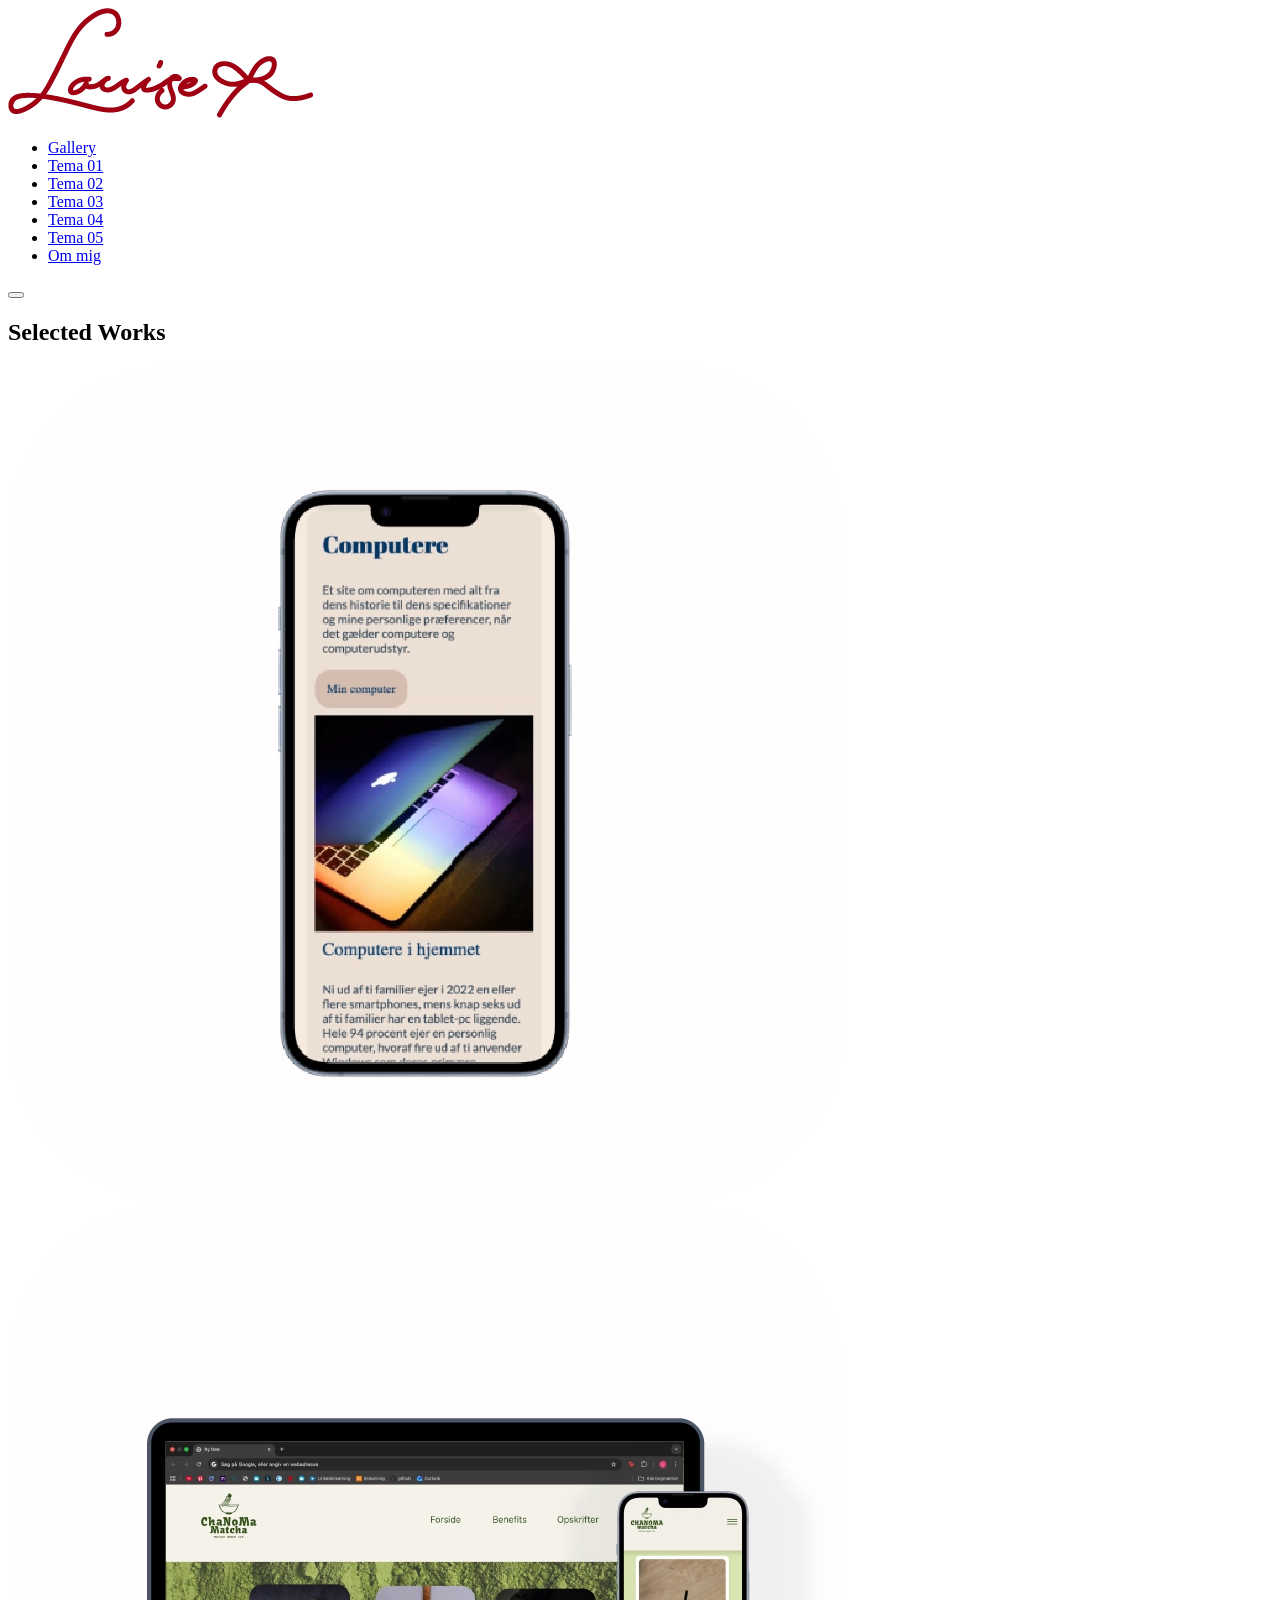
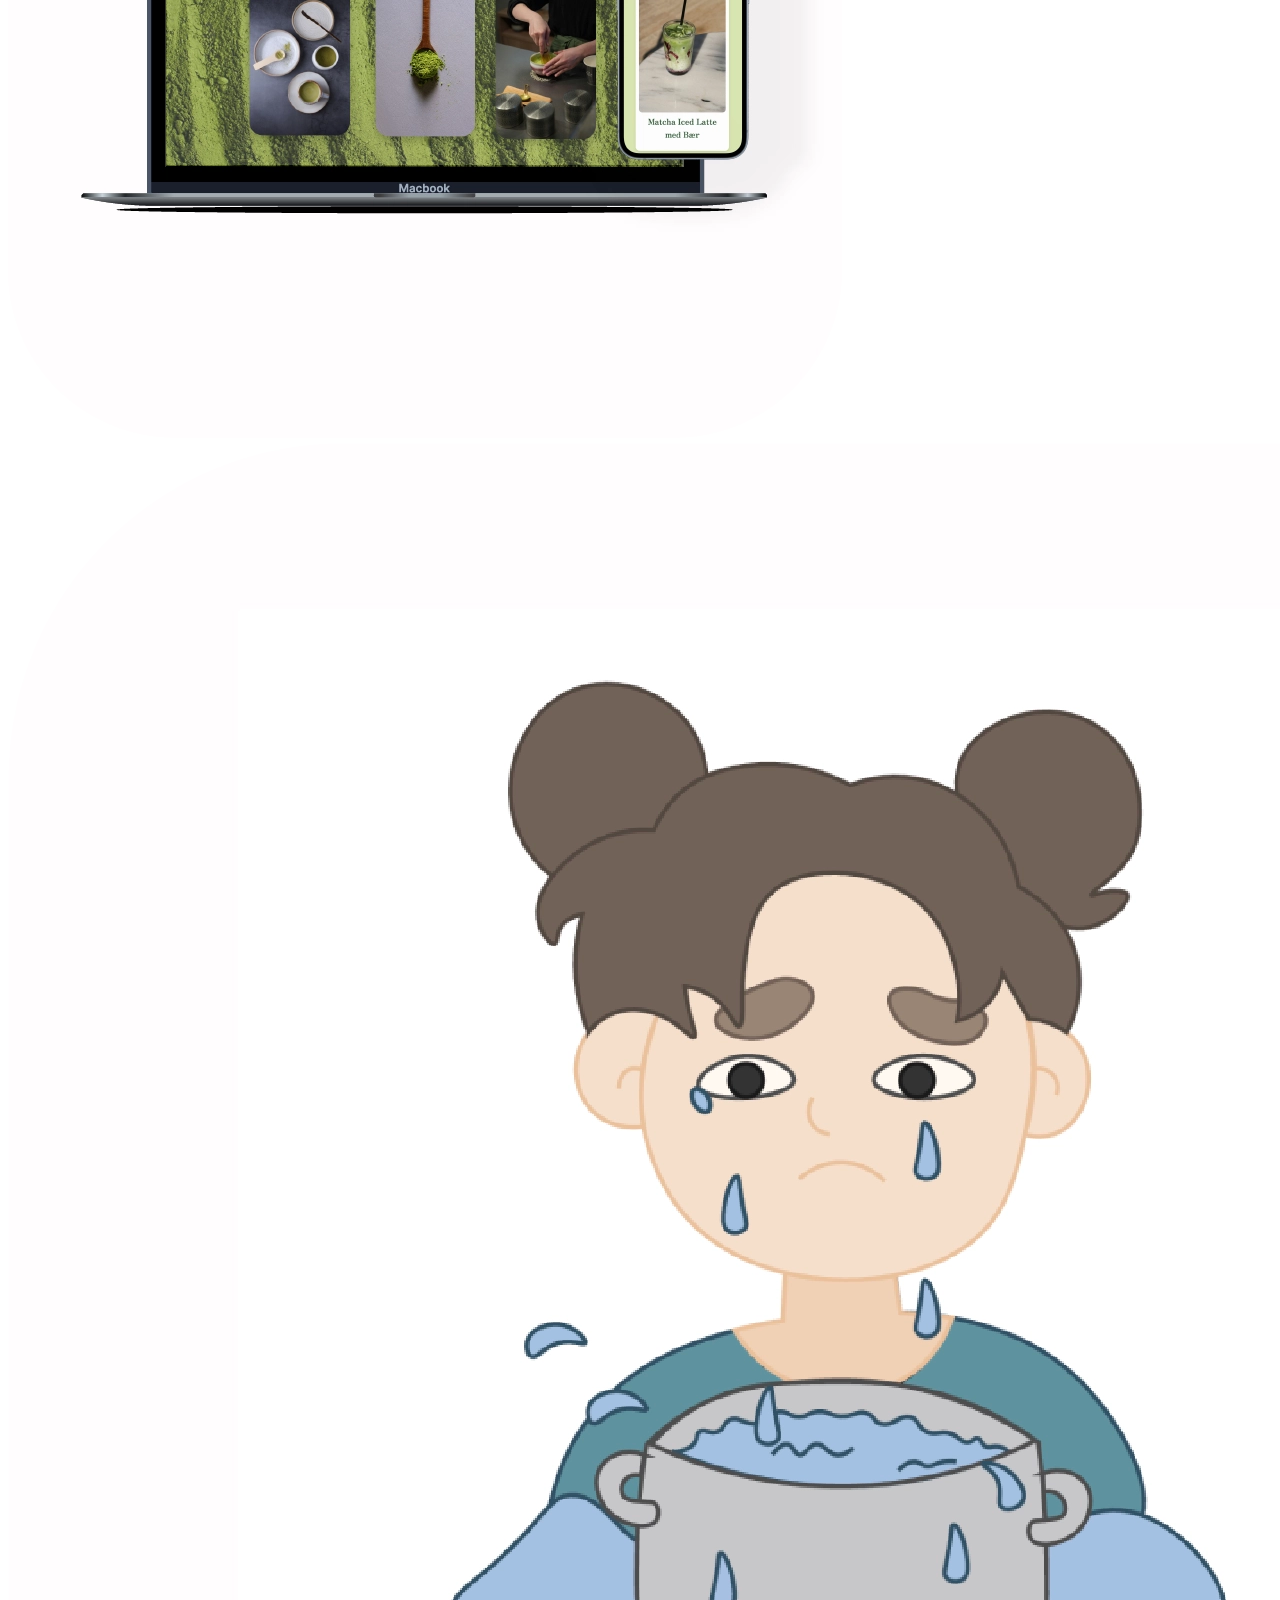
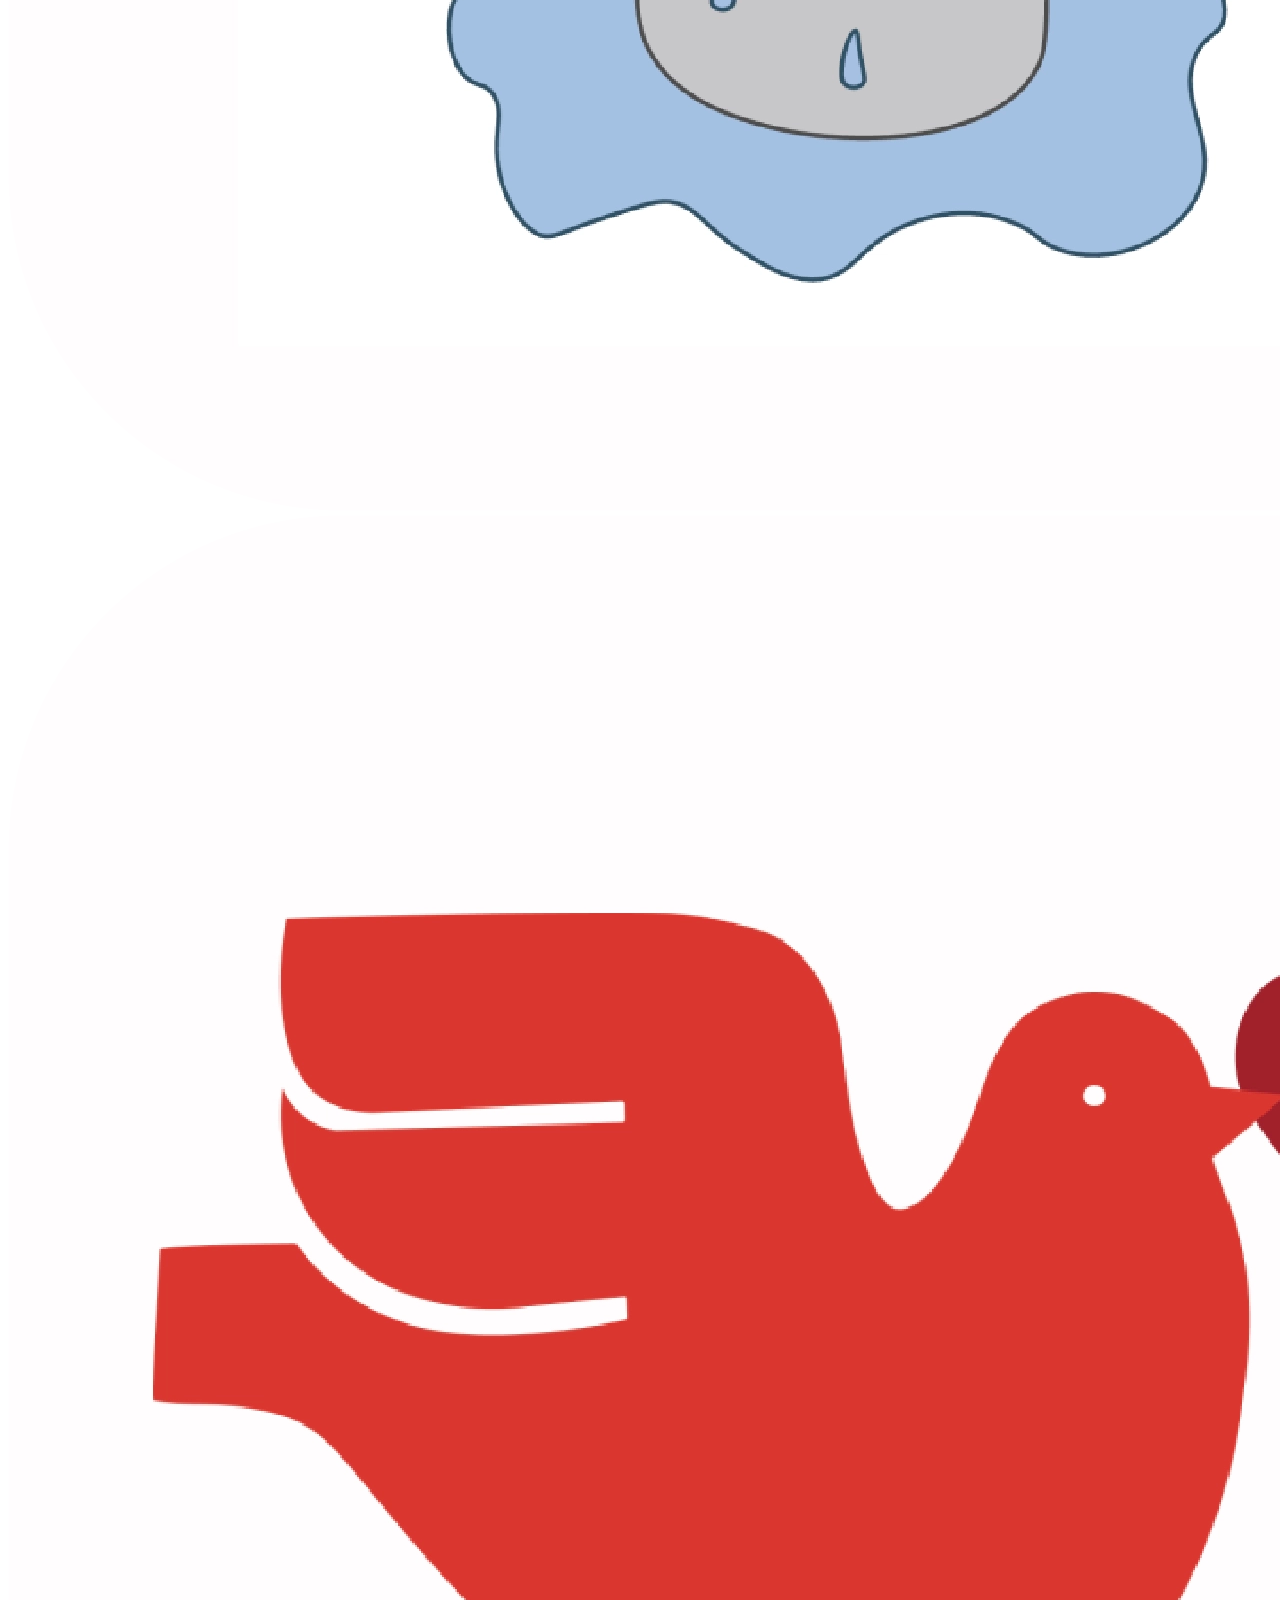
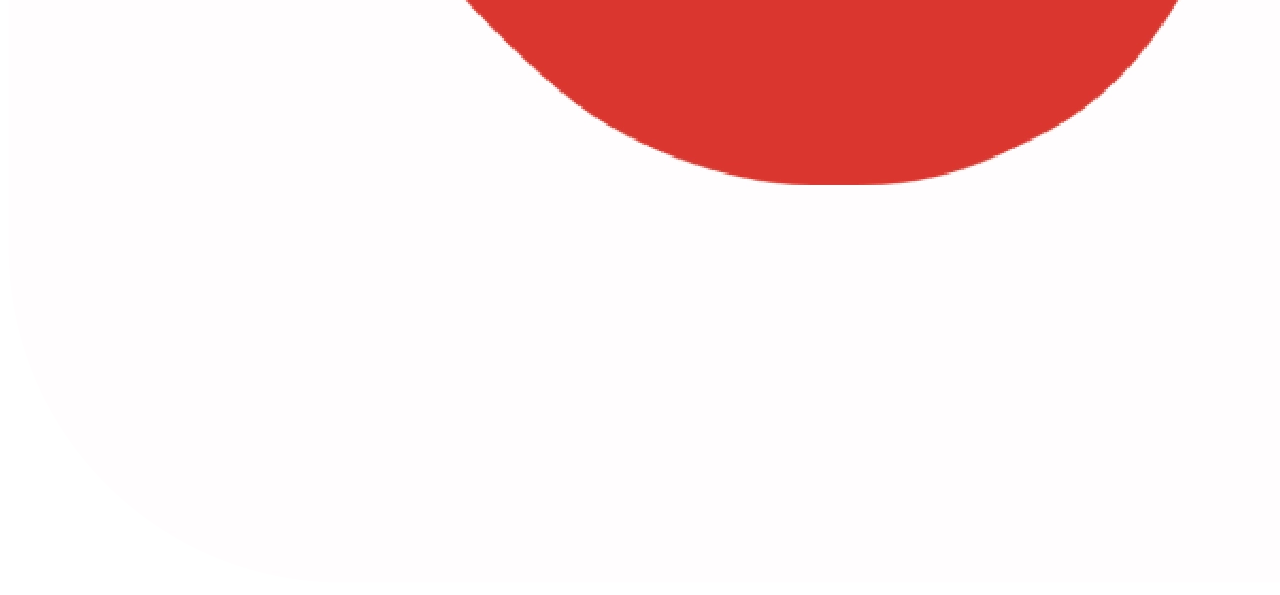
==== galleri.html @ eaed747b "tilføjer index.html" ====
<!DOCTYPE html>
<html lang="en">
  <head>
    <meta charset="UTF-8" />
    <meta name="viewport" content="width=device-width, initial-scale=1.0" />
    <meta name="robots" content="noindex" />
    <link rel="preconnect" href="https://fonts.googleapis.com">
<link rel="preconnect" href="https://fonts.gstatic.com" crossorigin>
<link href="https://fonts.googleapis.com/css2?family=Bodoni+Moda:ital,opsz,wght@0,6..96,400..900;1,6..96,400..900&family=Hanken+Grotesk:ital,wght@0,100..900;1,100..900&display=swap" rel="stylesheet">

<link rel="stylesheet" href="css/generel.css" />
    <link rel="stylesheet" href="css/style-index.css" />
    
    <link
      rel="apple-touch-icon"
      sizes="180x180"
      href="Images/favicon.webp"
    />
    <link
      rel="icon"
      type="image/png"
      sizes="32x32"
      href="Images/favicon.webp"
    />
    <title>Portfolio</title>
  </head>
  <body>
    <header>
      <div class="logo-wrapper">
        <a href="index.html">
          <img src="Images/logo.webp" alt="Logo_Louise"
          >
        </a>
              
               
      </div>
      <nav>
        <ul class="menu">
          <li><a href="galleri.html">Gallery</a></li>
          <li><a href="Tema_01.html">Tema 01</a></li>
          <li><a href="Tema_02.html">Tema 02</a></li>
          <li><a href="Tema_03.html">Tema 03</a></li>
          <li><a href="Tema_04.html">Tema 04</a></li>
          <li><a href="Tema_05.html">Tema 05</a></li>
          <li><a href="Om_mig.html">Om mig</a></li>
        </ul>

        <button aria-label="Navigation" class="burger">
          <span class="line"></span>
          <span class="line"></span>
          <span class="line"></span>
        </button>
      </nav>
    </header>
    <main> 
        <section class="gallery">
        <h2 class="gallery-title">Selected Works</h2>
        <img src="Images/galleri/galleri_1p.webp" alt="galleri" />
        <img src="Images/galleri/galleri_2.webp" alt="galleri" />
        <img src="Images/galleri/galleri_3.webp" alt="galleri" />
        <img src="Images/galleri/galleri_4.webp" alt="galleri" /> 

        </section>
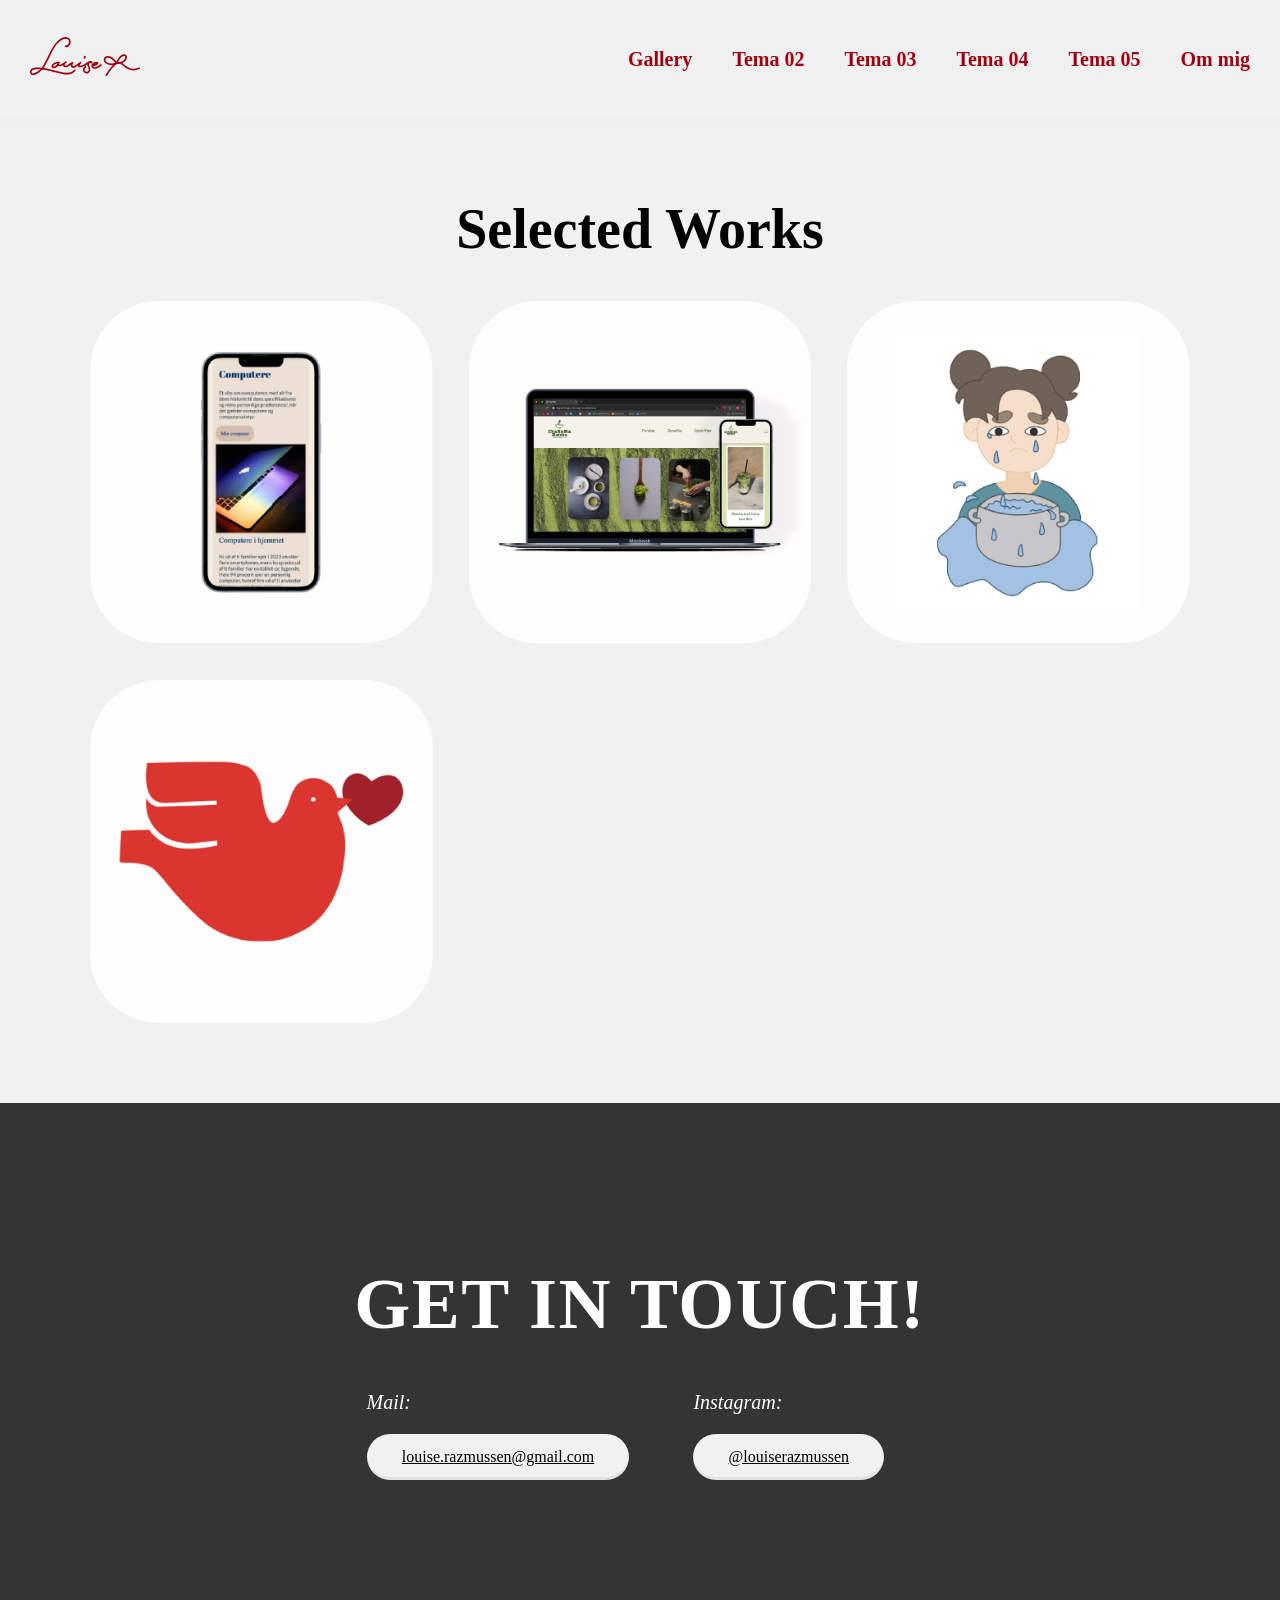
==== commit 42465603: "updates html" ====
--- a/galleri.html
+++ b/galleri.html
@@ -8,8 +8,8 @@
 <link rel="preconnect" href="https://fonts.gstatic.com" crossorigin>
 <link href="https://fonts.googleapis.com/css2?family=Bodoni+Moda:ital,opsz,wght@0,6..96,400..900;1,6..96,400..900&family=Hanken+Grotesk:ital,wght@0,100..900;1,100..900&display=swap" rel="stylesheet">
 
-<link rel="stylesheet" href="css/generel.css" />
-    <link rel="stylesheet" href="css/style-index.css" />
+<link rel="stylesheet" href="Css/general.css" />
+    <link rel="stylesheet" href="Css/galleri.css" />
     
     <link
       rel="apple-touch-icon"
@@ -28,22 +28,43 @@
     <header>
       <div class="logo-wrapper">
         <a href="index.html">
-          <img src="Images/logo.webp" alt="Logo_Louise"
-          >
+           <svg xmlns="http://www.w3.org/2000/svg" viewBox="0 0 146.12 52.25">
+  <defs>
+    <style>
+      .cls-1 {
+        fill: #92001a;
+      }
+    </style>
+  </defs>
+  <g id="Louise">
+    <path class="cls-1" d="M58.66,43.5c-2.26,2.47-5.22,3.93-8.56,4.12s-6.7-.58-9.94-1.4c-4.77-1.21-9.51-2.5-14.33-3.53s-9.86-1.94-14.86-2.09c-3.21-.09-8.02-.1-10.09,2.9-1.32,1.92-1.27,5.49,1.02,6.69,1.96,1.03,4.52-.02,6.35-.86,4.97-2.26,8.73-6.17,11.48-10.84,3.2-5.44,5.86-11.24,8.63-16.92,1.62-3.32,3.21-6.72,5.37-9.74,1.79-2.52,3.99-4.77,6.51-6.57,2.09-1.49,4.6-2.96,7.25-2.98,1.11-.01,2.35.28,3.14,1.11,1.29,1.36,1.5,3.69.78,5.36s-2.33,2.63-4.11,2.56c-1.45-.06-1.45,2.19,0,2.25,3.24.13,6.07-2.25,6.64-5.42.47-2.64-.42-5.91-2.91-7.25-4.88-2.63-10.63,1.16-14.26,4.29-5.46,4.69-8.37,11.27-11.47,17.6-1.46,2.98-2.94,5.96-4.46,8.91-1.44,2.8-2.84,5.64-4.66,8.21s-4.03,4.69-6.69,6.27c-1.65.98-3.71,2.17-5.69,2.18-2.39.01-1.61-3.49-.11-4.39s3.38-1.03,5.06-1.1c4.95-.19,9.95.68,14.79,1.65s9.16,2.07,13.7,3.27c6.17,1.63,13.22,3.62,19.21.36,1.44-.78,2.72-1.84,3.82-3.04.98-1.07-.61-2.66-1.59-1.59h0Z"/>
+    <path class="cls-1" d="M39.03,32.91c-2.36-.33-4.7.05-6.77,1.28-1.75,1.04-3.69,2.85-3.65,5.06.06,2.53,2.69,2.64,4.52,1.96,2.27-.84,4.14-2.54,5.18-4.73.62-1.3-1.29-2.44-1.94-1.14-.52,1.04-.3,2.22.69,2.91,1.07.75,2.6.57,3.81.35,1.38-.25,2.67-.85,3.81-1.67s2.19-1.89,3.59-2.31c1.18-.35,1.01-2.28-.3-2.21-3.46.17-6.24,6.05-2.1,7.52,4.4,1.56,7.35-3.17,11.04-4.39l-1.27-1.65c-.86,1.31-1.75,2.99-1.38,4.61s1.8,2.6,3.42,2.63c1.85.04,3.29-1.08,4.65-2.19,1.75-1.42,3.58-2.73,5.48-3.93l-1.14-1.94c-1.53,1.17-2.82,2.91-2.96,4.9-.18,2.54,2.71,2.53,4.54,2.17,2.26-.45,4.76-1.61,6.66-2.88.98-.65,1.82-1.55,2.89-2.05,1.28-.6,2.78-.51,4.16-.47.83.02,1.43-.98.97-1.69-1.31-2.03-4.2-2-5.7-.18-1.9,2.31-.83,5.3.08,7.76.45,1.23,1.22,3.11.26,4.26-.53.63-1.29,1.21-2.13,1.3-1.39.15-2.66-1.07-2.88-2.38s.62-2.68,1.7-3.44c1.17-.83.05-2.78-1.14-1.94-2.27,1.6-3.65,4.51-2.32,7.17s4.4,3.63,6.88,2.13c2.29-1.39,2.94-3.65,2.28-6.22-.44-1.71-1.45-3.33-1.55-5.11-.04-.74.09-1.66.64-2.21.5-.5,1.49-.7,1.93,0l.97-1.69c-1.79-.05-3.66-.05-5.3.77s-2.8,2.11-4.39,2.9-3.52,1.82-5.4,1.91c-.16,0-1.26-.21-.94.21-.12-.15.18-.86.25-1.06.32-.86.89-1.64,1.62-2.2,1.11-.85.13-2.74-1.14-1.94-2.34,1.48-4.44,3.22-6.66,4.85-.82.6-2.51,1.6-3.36.5-.75-.97.39-2.59.92-3.41s-.35-1.96-1.27-1.65c-2.39.79-4.08,2.58-6.23,3.78-.94.52-2.82,1.34-3.8.47-.89-.78.75-2.92,1.68-2.96l-.3-2.21c-1.63.49-2.79,1.56-4.13,2.54-.7.51-1.43.93-2.26,1.2-.43.14-.88.25-1.33.3-.17.02-1.62-.04-1.63-.01l-1.94-1.14c-.62,1.3-1.52,2.4-2.76,3.16-.76.46-3.44,1.71-2.51-.19,1.21-2.47,4.8-3.59,7.33-3.24,1.42.2,2.03-1.97.6-2.17h0Z"/>
+    <path class="cls-1" d="M83.15,38.77c2.5-.03,5.29-.64,6.99-2.63.51-.59.94-1.31.55-2.09-.36-.73-1.08-.99-1.84-1.08-1.25-.15-2.51.12-3.65.65-2.06.95-4.51,3.54-3.57,5.98s4.08,3.01,6.3,2.57c1.12-.22,2.12-.73,3.09-1.32,1.32-.8,2.61-1.66,3.86-2.56.49-.35.73-.98.4-1.54-.29-.49-1.04-.76-1.54-.4-1.31.94-2.66,1.84-4.04,2.67-.99.59-1.76,1.01-2.99,1.06-.66.03-1.28-.1-1.89-.34,0,0-.09-.04-.22-.11-.12-.06-.24-.13-.35-.2-.19-.13-.36-.28-.46-.48-.06-.1-.1-.21-.12-.32-.01-.08,0-.36-.01-.29-.02.09.09-.22.11-.28.07-.15.15-.3.23-.45.31-.53.72-1.01,1.21-1.39.57-.44,1.23-.75,1.92-.92.35-.09.7-.12,1.06-.12.19,0,.38.03.57.03-.04,0,.55.14.07.03.17.04-.17-.19.02.04l-.29-.5c-.15-.36.11-.3-.08-.17-.11.07-.19.21-.29.3-.17.17-.35.31-.55.45-.41.27-.85.49-1.32.65-1.03.35-2.1.48-3.19.5-1.45.02-1.45,2.27,0,2.25h0Z"/>
+    <path class="cls-1" d="M73.03,28.46c.28-.32.54-.67.72-1.06s.33-.79.4-1.22c.05-.15.05-.3.02-.45,0-.15-.05-.29-.13-.42-.14-.23-.4-.46-.67-.52-.29-.07-.61-.05-.87.11l-.23.18c-.14.14-.24.31-.29.5-.04.29-.12.56-.23.83l.11-.27c-.12.28-.27.55-.46.8l.18-.23c-.04.05-.09.11-.13.16-.2.23-.33.49-.33.8,0,.28.12.61.33.8s.5.34.8.33.6-.11.8-.33h0Z"/>
+  </g>
+  <g id="Sløjfe">
+    <g>
+      <path class="cls-1" d="M116.05,33.9c-2.31-2.91-5.22-6.2-8.69-7.72-2.99-1.31-7.93-1.26-9.17,2.46-1.92,5.75,5.91,9.25,10.45,8.91,1.43-.1,2.72-.61,4.07-1.04,1.87-.6,3.79-.96,5.75-1.08,3.09-.18,6.61-1.14,8.57-3.73,1.62-2.14,3.01-7.42-.55-8.54-2.96-.93-6.65,1.73-8.33,3.95-1.35,1.79-2.46,3.85-3.38,5.89-.17.38-.32.87-.59,1.16-.43.46-1.15.88-1.65,1.29-1.04.84-2.18,1.64-3.12,2.6-3.59,3.72-6.66,7.94-9.11,12.49-.69,1.27,1.25,2.41,1.94,1.14,1.81-3.36,3.94-6.53,6.41-9.44,1.15-1.36,2.34-2.67,3.72-3.79.78-.63,1.55-1.25,2.33-1.88.71-.58,1.39-1,1.75-1.85.65-1.51,1.42-2.96,2.26-4.37.73-1.22,1.46-2.42,2.58-3.31,1.04-.82,2.44-1.68,3.79-1.79,1.53-.13,1.45,1.54,1.22,2.65-.65,3.04-3.49,4.74-6.42,5.16-1.21.17-2.44.14-3.65.32-1.61.23-3.17.61-4.71,1.13-2.43.82-4.72,1.11-7.18.1-1.56-.63-3.51-1.77-4.04-3.47-.35-1.12-.03-2.37,1.01-2.98,1.57-.92,3.6-.66,5.19.06s2.8,1.85,4.02,2.99c1.42,1.32,2.73,2.73,3.93,4.25.9,1.13,2.48-.47,1.59-1.59h0Z"/>
+      <path class="cls-1" d="M115.55,35.78c1.74-.33,3.61-.26,5.24.49,1.32.61,2.42,1.64,3.56,2.53,2.02,1.57,4.16,3.03,6.44,4.2,4.6,2.35,9.93,1.33,14.57-.36,1.35-.49.77-2.67-.6-2.17-2.89,1.05-5.94,1.87-9.05,1.64-2.23-.17-4.06-1.12-5.94-2.28-2.14-1.32-4.05-2.86-6.06-4.37-2.58-1.94-5.62-2.44-8.76-1.85-1.42.27-.82,2.44.6,2.17h0Z"/>
+    </g>
+  </g>
+</svg>
+         
+          
         </a>
               
                
       </div>
       <nav>
-        <ul class="menu">
+             <ul class="menu">
           <li><a href="galleri.html">Gallery</a></li>
-          <li><a href="Tema_01.html">Tema 01</a></li>
           <li><a href="Tema_02.html">Tema 02</a></li>
           <li><a href="Tema_03.html">Tema 03</a></li>
           <li><a href="Tema_04.html">Tema 04</a></li>
           <li><a href="Tema_05.html">Tema 05</a></li>
           <li><a href="Om_mig.html">Om mig</a></li>
         </ul>
+
 
         <button aria-label="Navigation" class="burger">
           <span class="line"></span>
@@ -53,13 +74,49 @@
       </nav>
     </header>
     <main> 
-        <section class="gallery">
-        <h2 class="gallery-title">Selected Works</h2>
-        <img src="Images/galleri/galleri_1p.webp" alt="galleri" />
-        <img src="Images/galleri/galleri_2.webp" alt="galleri" />
-        <img src="Images/galleri/galleri_3.webp" alt="galleri" />
-        <img src="Images/galleri/galleri_4.webp" alt="galleri" /> 
+        <section class="selected-works">
+          <div class="container">
+        <h2 class="section-title">Selected Works</h2>
+        <div class="works-grid">
+        <a class="work-card" href="Tema_01.html"><div class="thumb"><img src="Images/galleri/galleri_1p.webp" alt="galleri" /></div> <div class="overlay">
+    <h3>Tema 02</h3>
+  </div>
+</a>
+         <a class="work-card" href="Tema_02.html"><div class="thumb"><img src="Images/galleri/galleri_2.webp" alt="galleri" /></div><div class="overlay">
+    <h3>Tema 03</h3>
+  </div>
+</a>
+        <a class="work-card" href="Tema_03.html"><div class="thumb"><img src="Images/galleri/galleri_3.webp" alt="galleri" /></div><div class="overlay">
+    <h3>Tema 04</h3>
+  </div>
+</a>
+        <a class="work-card" href="Tema_04.html"><div class="thumb"><img src="Images/galleri/galleri_4.webp" alt="galleri" /></div><div class="overlay">
+    <h3>Tema 05</h3>
+  </div>
+</a>
+</div></div>
+        </section>
+    </main>
+       <footer class="site-footer">
+  <div class="container">
+    <h2 class="footer-title">GET IN TOUCH!</h2>
 
-        </section>
+    <div class="footer-grid">
+      <div class="contact-col">
+        <p class="label">Mail:</p>
+        <a class="pill" href="mailto:louise.razmussen@gmail.com">louise.razmussen@gmail.com</a>
+      </div>
+
+      <div class="contact-col">
+        <p class="label">Instagram:</p>
+        <a class="pill" href="https://www.instagram.com/louiserazmussen/" target="_blank">@louiserazmussen</a>
+      </div>
+    </div>
+  </div>
+</footer>
+    <script src="js/burger.js"></script>
+    <script src="js/main.js"></script>
+  </body>
+</html>
     
         
--- a/Css/general.css
+++ b/Css/general.css
@@ -0,0 +1,271 @@
+ /*-------------- RESET ----------------*/
+* {
+  margin: 0;
+  padding: 0;
+  box-sizing: border-box;
+}
+img {
+    max-width: 100%;
+    height: auto;   
+}
+
+
+/*-------------- VARIABLER ----------------*/
+html {
+  /* Colours */
+  --bg-base: #F1F1F1;
+  --red-primary: #a00011;
+  --grey-primary: #343434;
+  --white-primary: #FFFFFF;
+  --black-primary: #000000;
+  
+
+  /* Fonts */
+  --font-h1-var1: "Bodoni Moda", serif;
+    --font-h1-var2: "Bodoni Moda", serif;
+  --font-p-var1: "Hanken Grotesk", sans-serif;
+}
+
+/*-------------- TEKST ----------------*/
+.h1-var1 {
+  font-family: var(--font-h1-var1);
+  font-size: 150px;
+  font-weight: 400;
+  line-height: 100%;
+  font-optical-sizing: auto;
+  font-style: normal;
+}
+
+.h1-var2 {
+  font-family: var(--font-h1-var2);
+  font-size: 240px;
+  font-style: italic;
+  font-weight: 700;
+  line-height: 100%;
+}
+
+
+p {
+
+  font-family: var(--font-p-var1);
+  text-align: justify;
+  font-size: 20px;
+  font-style: normal;
+  font-weight: 400;
+  line-height: 1.6;
+ font-optical-sizing: auto;
+
+}
+
+@media (max-width: 800px) {
+  .h1-var1 {
+    font-size: 80px;
+  }
+  .h1-var2 {
+    font-size: 100px;
+  }
+ 
+  p {
+    font-size: 18px;
+  }
+}
+
+/*---------------- BODY ----------------*/
+body {
+  background-color: var(--bg-base);
+}
+
+
+/*---------------- HEADER ----------------*/
+
+header {
+  position: sticky;
+  z-index: 100;
+  top: 0;
+  height: 13vh;
+  display: flex;
+  justify-content: space-between;
+  align-items: center;
+  padding: 15px 20px;
+  background-color: var(--bg-base);
+  box-shadow: 0 10px 10px rgba(0, 0, 0, 0.01);
+}
+
+.logo-wrapper {
+  width: 110px;
+  height: auto;
+  margin-left: 10px;
+}
+
+.logo-wrapper svg * {
+  fill: var(--red-primary);
+}
+
+nav {
+  display: flex;
+  align-items: center;
+}
+
+.menu {
+  display: flex;
+  list-style: none;
+  margin: 0;
+  padding: 0;
+}
+
+.menu li {
+  margin-right: 20px;
+}
+
+.menu li:last-child {
+  margin-right: 0;
+}
+
+.menu a {
+  font-family: var(--font-h2-var2);
+  font-size: 20px;
+  font-style: normal;
+  font-weight: 700;
+  line-height: 100%;
+  
+  display: block;
+  padding: 10px;
+  color: var(--red-primary);
+  text-decoration: none;
+  transition: color 0.3s;
+  text-align: end;
+}
+
+.menu a:hover {
+  color: var(--red-var1);
+  font-style: italic;
+}
+
+.burger {
+  width: 30px;
+  height: 20px;
+  cursor: pointer;
+}
+
+.burger .line {
+  display: block;
+  width: 100%;
+  height: 2px;
+  background-color: var(--red-primary);
+  margin-bottom: 5px;
+  transition: 0.2s linear;
+}
+.burger {
+  display: none;
+}
+@media screen and (max-width: 800px) {
+  .menu {
+    display: none;
+  }
+  .burger {
+    display: block;
+    background-color: transparent;
+    border: 0;
+  }
+  .burger.active .line:nth-child(1) {
+    transform: rotate(45deg) translate(5px, 5px);
+    transition: 0.2s linear;
+  }
+
+  .burger.active .line:nth-child(2) {
+    opacity: 0;
+    transition: 0.15s linear;
+  }
+
+  .burger.active .line:nth-child(3) {
+    transform: rotate(-45deg) translate(5px, -5px);
+    transition: 0.2s linear;
+  }
+
+  nav.active .menu {
+    display: block;
+    background-color: var(--bg-base);
+    position: absolute;
+    top: 94px;
+    left: 0;
+    width: 100%;
+    box-shadow: 0 10px 10px rgba(0, 0, 0, 0.1);
+    z-index: 1;
+  }
+
+  nav.active .menu li {
+    margin: 10px 20px;
+  }
+
+  nav.active .menu a {
+    font-size: 24px;
+  }
+}
+
+/*---------------- FOOTER ----------------*/
+
+.site-footer {
+  background: var(--grey-primary);
+  color: var(--white-primary);
+  padding: 10rem 2rem;
+  text-align: center;
+  height:710px ;
+}
+
+.footer-title {
+  font-family: var(--font-h1-var2);
+  font-size: clamp(36px, 6vw, 72px);
+  margin-bottom: 2.5rem;
+  letter-spacing: 1.5px;
+}
+
+.footer-grid {
+  display: flex;
+  gap: 4rem;
+  justify-content: center;
+  align-items: flex-start;
+  max-width: 1000px;
+  margin: 0 auto;
+}
+
+.contact-col {
+  text-align: left;
+  min-width: 220px;
+}
+
+.label {
+  font-family: var(--font-h1-var2);
+  font-style: italic;
+  color: var(--white-primary);
+  margin-bottom: 1rem;
+}
+
+.pill {
+  display: inline-block;
+  background: var(--bg-base);
+  color: var(--black-primary);
+  padding: 0.9rem 2.2rem;
+  border-radius: 999px;
+
+  font-family: var(--font-h1-var2);
+  box-shadow: inset 0 -3px rgba(0,0,0,0.06);
+  transition: transform .18s ease, box-shadow .18s ease;
+}
+
+.pill:hover {
+  transform: translateY(-3px);
+  box-shadow: 0 8px 24px rgba(0,0,0,0.18);
+  color: var(--red-primary);
+ 
+}
+
+/* Mobile */
+@media (max-width: 800px) {
+  .footer-grid {
+    flex-direction: column;
+    gap: 2rem;
+    padding: 0 1rem;
+  }
+  .contact-col { text-align: center; min-width: auto; }
+}
+
--- a/Css/galleri.css
+++ b/Css/galleri.css
@@ -0,0 +1,98 @@
+.selected-works { padding: 5rem 1rem; }
+.section-title {
+  text-align: center;
+  font-family: var(--font-h1-var2);
+  font-size: clamp(32px, 6vw, 56px);
+  margin-bottom: 2.5rem;
+
+}
+
+/* Grid */
+.works-grid {
+  display: grid;
+  gap: 2.25rem;
+  grid-template-columns: repeat(auto-fit, minmax(300px, 1fr));
+  max-width: 1100px;
+  margin: 0 auto;
+}
+
+/* Kort */
+.work-card {
+  position: relative;
+  overflow: hidden;
+  border-radius: 22px;
+  display: block;
+  
+  color: inherit;
+  transition: transform .18s ease, box-shadow .18s ease;
+}
+
+/* thumbnail kvadratisk */
+.work-card .thumb {
+
+  inset: 0;
+  
+  overflow: hidden;
+  display: block;
+  background: var(--bg-base);
+}
+
+/* billede: object-fit + variabel for crop */
+.work-card img {
+  width: 100%;
+  height: 100%;
+  object-fit: cover;
+  object-position: var(--obj-pos, center center);
+  display: block;
+  transition: transform .25s ease;
+}
+
+/* Hover-lift effekt på kortet */
+.work-card:hover,
+.work-card:focus {
+  transform: translateY(-6px);
+  box-shadow: 0 18px 40px rgba(0,0,0,0.12);
+}
+.work-card:hover img { transform: scale(1.03); }
+
+/* Mørk overlay */
+.work-card .overlay {
+  position: absolute;
+  inset: 0;
+  display: flex;
+  align-items: center;
+  justify-content: center;
+  border-radius: 40px;
+  background: rgba(0,0,0,0.56);
+  opacity: 0;
+  transition: opacity .28s ease, transform .28s ease;
+  transform: translateY(6px);
+  text-align: center;
+ 
+}
+/* overlay-tekst */
+.work-card .overlay h3 {
+  color: var(--white-primary);
+  
+  text-transform: uppercase;
+
+  margin: 0;
+  z-index: 2;
+  font-size: clamp(14px, 2.6vw, 22px);
+}
+
+/* reveal på hover/focus (og keyboard-accessible) */
+.work-card:hover .overlay,
+.work-card:focus .overlay {
+  opacity: 1;
+  transform: translateY(0);
+  pointer-events: auto;
+}
+
+
+/* Responsive tweaks */
+@media (max-width: 600px) {
+  .section-title { font-size: clamp(24px, 9vw, 40px); }
+  .works-grid { gap: 1.25rem; }
+  .work-card { border-radius: 16px; }
+}
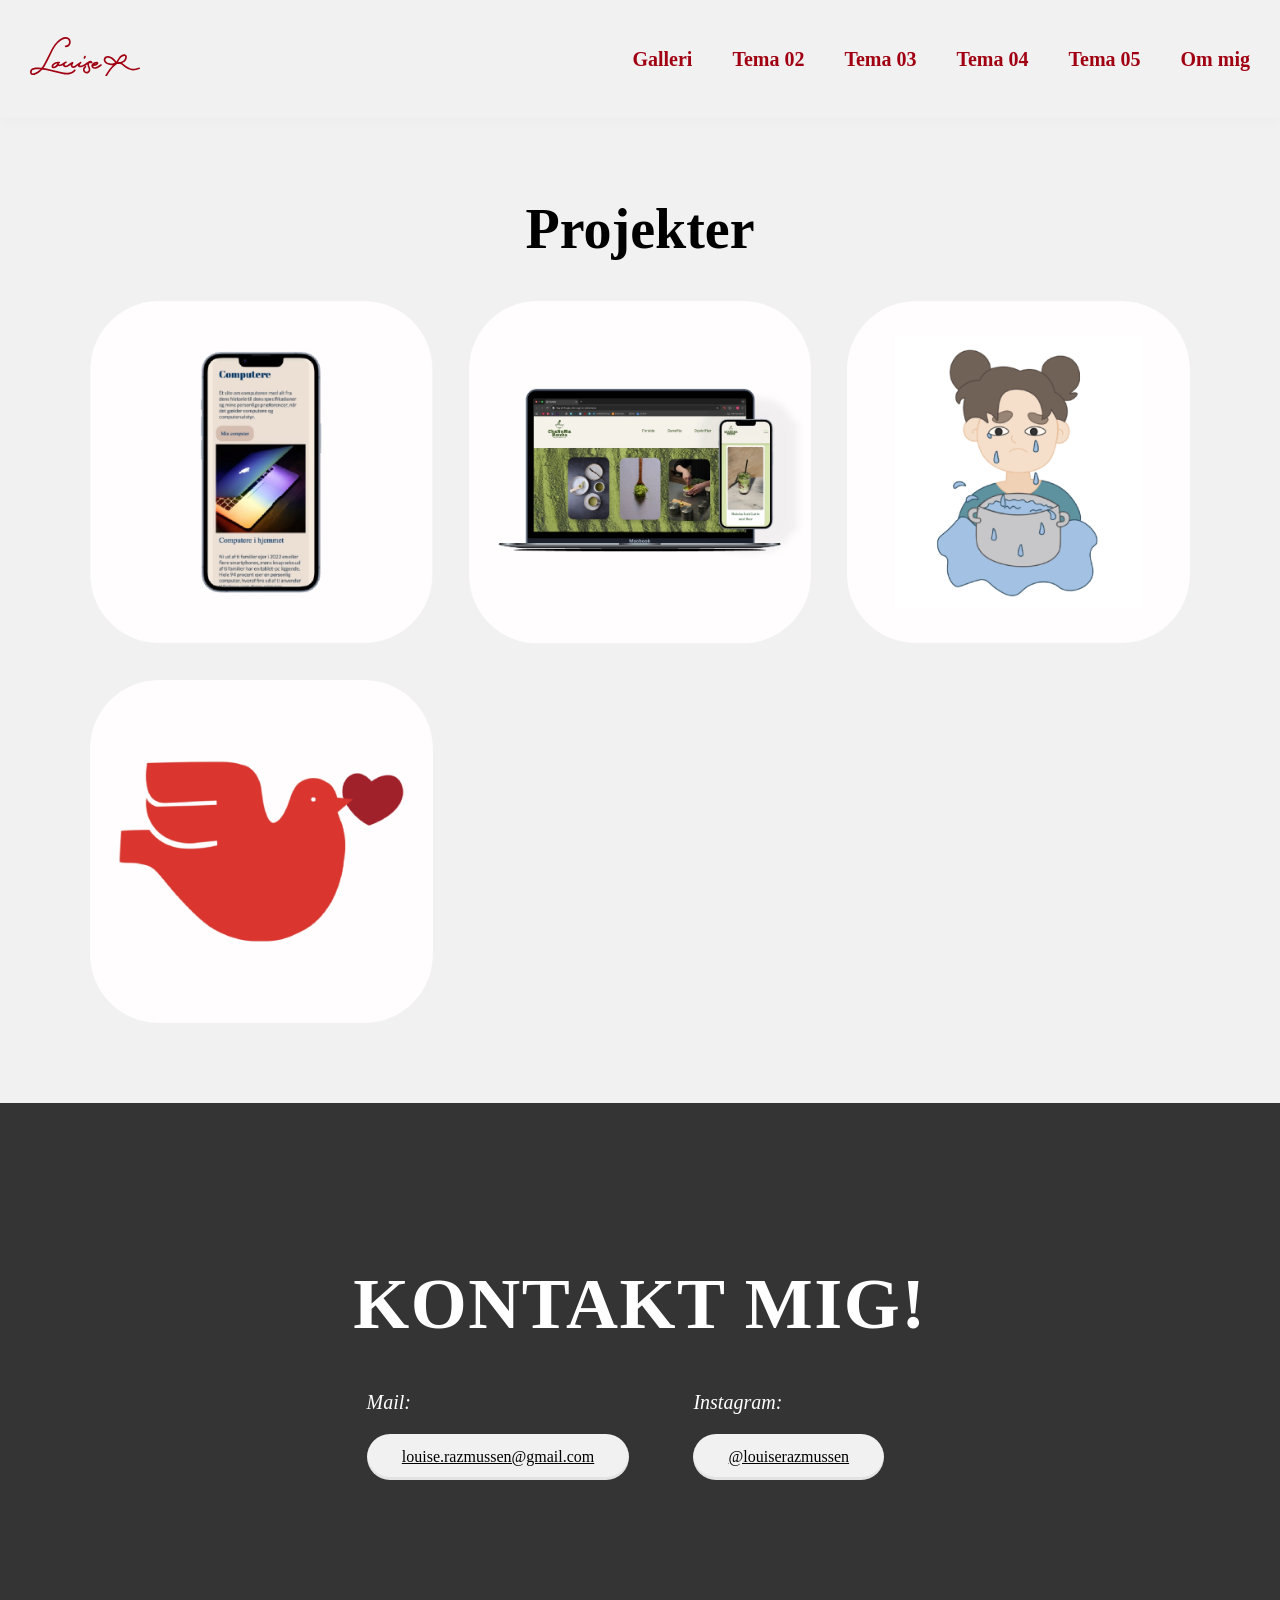
==== commit 2ace575f: "updates html" ====
--- a/galleri.html
+++ b/galleri.html
@@ -1,5 +1,5 @@
 <!DOCTYPE html>
-<html lang="en">
+<html lang="da">
   <head>
     <meta charset="UTF-8" />
     <meta name="viewport" content="width=device-width, initial-scale=1.0" />
@@ -22,7 +22,7 @@
       sizes="32x32"
       href="Images/favicon.webp"
     />
-    <title>Portfolio</title>
+    <title>Galleri</title>
   </head>
   <body>
     <header>
@@ -57,7 +57,7 @@
       </div>
       <nav>
              <ul class="menu">
-          <li><a href="galleri.html">Gallery</a></li>
+          <li><a href="galleri.html">Galleri</a></li>
           <li><a href="Tema_02.html">Tema 02</a></li>
           <li><a href="Tema_03.html">Tema 03</a></li>
           <li><a href="Tema_04.html">Tema 04</a></li>
@@ -76,21 +76,21 @@
     <main> 
         <section class="selected-works">
           <div class="container">
-        <h2 class="section-title">Selected Works</h2>
+        <h2 class="section-title">Projekter</h2>
         <div class="works-grid">
-        <a class="work-card" href="Tema_01.html"><div class="thumb"><img src="Images/galleri/galleri_1p.webp" alt="galleri" /></div> <div class="overlay">
+        <a class="work-card" href="Tema_02.html"><div class="thumb"><img src="Images/galleri/galleri_1p.webp" alt="galleri" /></div> <div class="overlay">
     <h3>Tema 02</h3>
   </div>
 </a>
-         <a class="work-card" href="Tema_02.html"><div class="thumb"><img src="Images/galleri/galleri_2.webp" alt="galleri" /></div><div class="overlay">
+         <a class="work-card" href="Tema_03.html"><div class="thumb"><img src="Images/galleri/galleri_2.webp" alt="galleri" /></div><div class="overlay">
     <h3>Tema 03</h3>
   </div>
 </a>
-        <a class="work-card" href="Tema_03.html"><div class="thumb"><img src="Images/galleri/galleri_3.webp" alt="galleri" /></div><div class="overlay">
+        <a class="work-card" href="Tema_04.html"><div class="thumb"><img src="Images/galleri/galleri_3.webp" alt="galleri" /></div><div class="overlay">
     <h3>Tema 04</h3>
   </div>
 </a>
-        <a class="work-card" href="Tema_04.html"><div class="thumb"><img src="Images/galleri/galleri_4.webp" alt="galleri" /></div><div class="overlay">
+        <a class="work-card" href="Tema_05.html"><div class="thumb"><img src="Images/galleri/galleri_4.webp" alt="galleri" /></div><div class="overlay">
     <h3>Tema 05</h3>
   </div>
 </a>
@@ -99,7 +99,7 @@
     </main>
        <footer class="site-footer">
   <div class="container">
-    <h2 class="footer-title">GET IN TOUCH!</h2>
+    <h2 class="footer-title">KONTAKT MIG!</h2>
 
     <div class="footer-grid">
       <div class="contact-col">
--- a/Css/general.css
+++ b/Css/general.css
@@ -1,16 +1,18 @@
  /*-------------- RESET ----------------*/
-* {
+* { /* Nulstiller browserens standard-margener og padding */
   margin: 0;
   padding: 0;
-  box-sizing: border-box;
-}
+  box-sizing: border-box; /* Gør bredde/højde nemmere at regne med */
+}
+/* Sikrer at billeder aldrig bliver større end deres container */
 img {
     max-width: 100%;
-    height: auto;   
+    height: auto;    /* Bevarer billedets proportioner */
 }
 
 
 /*-------------- VARIABLER ----------------*/
+/* CSS-variabler defineres i html, så de kan bruges globalt */
 html {
   /* Colours */
   --bg-base: #F1F1F1;
@@ -32,7 +34,7 @@
   font-size: 150px;
   font-weight: 400;
   line-height: 100%;
-  font-optical-sizing: auto;
+
   font-style: normal;
 }
 
@@ -53,10 +55,10 @@
   font-style: normal;
   font-weight: 400;
   line-height: 1.6;
- font-optical-sizing: auto;
-
-}
-
+ 
+
+}
+/* Responsivt tekst-layout til mobil */
 @media (max-width: 800px) {
   .h1-var1 {
     font-size: 80px;
@@ -77,76 +79,78 @@
 
 
 /*---------------- HEADER ----------------*/
-
+/* Sticky header, som bliver siddende i toppen */
 header {
   position: sticky;
-  z-index: 100;
+  z-index: 100;  /* Ligger over andet indhold */
   top: 0;
   height: 13vh;
   display: flex;
-  justify-content: space-between;
+  justify-content: space-between; /* Logo til venstre, menu til højre */
   align-items: center;
   padding: 15px 20px;
   background-color: var(--bg-base);
   box-shadow: 0 10px 10px rgba(0, 0, 0, 0.01);
 }
-
+/* Wrapper til logo */
 .logo-wrapper {
   width: 110px;
   height: auto;
   margin-left: 10px;
 }
 
+/* Farver SVG-logoet rødt */
 .logo-wrapper svg * {
   fill: var(--red-primary);
 }
-
+/* Navigation container */
 nav {
   display: flex;
   align-items: center;
 }
-
+/* Menu som vandret liste */
 .menu {
   display: flex;
-  list-style: none;
+  list-style: none; /* Fjerner bullets */
   margin: 0;
   padding: 0;
 }
 
+/* Afstand mellem menupunkter */
 .menu li {
   margin-right: 20px;
 }
-
+/* Fjerner margin på sidste punkt */
 .menu li:last-child {
   margin-right: 0;
 }
 
+/* Styling af links i menuen */
 .menu a {
   font-family: var(--font-h2-var2);
   font-size: 20px;
   font-style: normal;
   font-weight: 700;
   line-height: 100%;
-  
   display: block;
   padding: 10px;
   color: var(--red-primary);
   text-decoration: none;
-  transition: color 0.3s;
+  transition: color 0.3s; /* Blød hover-effekt */
   text-align: end;
 }
-
+/* Hover-effekt på menu-links */
 .menu a:hover {
-  color: var(--red-var1);
+  color: var(--red-primary);
   font-style: italic;
 }
-
+/* Burger-menu ikon */
 .burger {
   width: 30px;
   height: 20px;
   cursor: pointer;
 }
-
+/* Streger i burger-menu */
 .burger .line {
   display: block;
   width: 100%;
@@ -156,17 +160,22 @@
   transition: 0.2s linear;
 }
 .burger {
-  display: none;
-}
+  display: none;  /* Skjult på desktop */
+}
+
+/*---------------- MOBIL MENU ----------------*/
 @media screen and (max-width: 800px) {
-  .menu {
+  /* Skjul almindelig menu */ 
+    .menu {
     display: none;
   }
+    /* Vis burger-menu */
   .burger {
     display: block;
     background-color: transparent;
     border: 0;
   }
+   /* Animation: burger bliver til kryds */
   .burger.active .line:nth-child(1) {
     transform: rotate(45deg) translate(5px, 5px);
     transition: 0.2s linear;
@@ -181,7 +190,7 @@
     transform: rotate(-45deg) translate(5px, -5px);
     transition: 0.2s linear;
   }
-
+ /* Dropdown-menu når nav er aktiv */
   nav.active .menu {
     display: block;
     background-color: var(--bg-base);
@@ -214,11 +223,11 @@
 
 .footer-title {
   font-family: var(--font-h1-var2);
-  font-size: clamp(36px, 6vw, 72px);
+  font-size: clamp(36px, 6vw, 72px);  /* Responsiv størrelse */
   margin-bottom: 2.5rem;
   letter-spacing: 1.5px;
 }
-
+/* Grid-layout i footer */
 .footer-grid {
   display: flex;
   gap: 4rem;
@@ -227,19 +236,19 @@
   max-width: 1000px;
   margin: 0 auto;
 }
-
+/* Kolonner i footer */
 .contact-col {
   text-align: left;
   min-width: 220px;
 }
-
+/* Små overskrifter i footer */
 .label {
   font-family: var(--font-h1-var2);
   font-style: italic;
   color: var(--white-primary);
   margin-bottom: 1rem;
 }
-
+/* Pille-formet knap/link */
 .pill {
   display: inline-block;
   background: var(--bg-base);
@@ -251,7 +260,7 @@
   box-shadow: inset 0 -3px rgba(0,0,0,0.06);
   transition: transform .18s ease, box-shadow .18s ease;
 }
-
+/* Hover-effekt på pill */
 .pill:hover {
   transform: translateY(-3px);
   box-shadow: 0 8px 24px rgba(0,0,0,0.18);
@@ -262,10 +271,12 @@
 /* Mobile */
 @media (max-width: 800px) {
   .footer-grid {
-    flex-direction: column;
+    flex-direction: column;  /* Kolonner bliver til rækker */
     gap: 2rem;
     padding: 0 1rem;
   }
-  .contact-col { text-align: center; min-width: auto; }
-}
-
+  .contact-col { 
+    text-align: center; 
+    min-width: auto; }
+}
+
--- a/Css/galleri.css
+++ b/Css/galleri.css
@@ -1,84 +1,88 @@
-.selected-works { padding: 5rem 1rem; }
-.section-title {
-  text-align: center;
-  font-family: var(--font-h1-var2);
-  font-size: clamp(32px, 6vw, 56px);
-  margin-bottom: 2.5rem;
+
+/*-------------- SEKTION 1 ----------------*/
+.selected-works { 
+    padding: 5rem 1rem;/* Giver luft omkring sektionen:
+     5rem top/bund og 1rem i siderne */ }   
+
+.section-title /* Overskrift for sektionen */{
+  text-align: center;   /* Centrerer teksten horisontalt */
+  font-family: var(--font-h1-var2);  /* Bruger en CSS-variabel til font (defineret fra general.css) */
+  font-size: clamp(32px, 6vw, 56px);/* Responsiv fontstørrelse:
+     - min: 32px
+     - foretrukken: 6vw (viewport width)
+     - max: 56px */
+  margin-bottom: 2.5rem;/* Luft under overskriften */
 
 }
 
-/* Grid */
+/*-------------- SEKTION 2 ----------------*/
 .works-grid {
-  display: grid;
-  gap: 2.25rem;
-  grid-template-columns: repeat(auto-fit, minmax(300px, 1fr));
+  display: grid;/* Aktiverer CSS Grid */
+  gap: 2.25rem; /* Afstand mellem grid-items */
+  grid-template-columns: repeat(auto-fit, minmax(300px, 1fr));/* Automatisk antal kolonner:
+     - hver kolonne er min. 300px
+     - ellers fylder den 1fr (resten af pladsen) */
   max-width: 1100px;
   margin: 0 auto;
+  /* Centrerer grid horisontalt */
 }
 
 /* Kort */
 .work-card {
-  position: relative;
-  overflow: hidden;
-  border-radius: 22px;
-  display: block;
-  
-  color: inherit;
-  transition: transform .18s ease, box-shadow .18s ease;
+  position: relative;/* Gør det muligt at placere overlay absolut inden i kortet */
+  overflow: hidden;  /* Skjuler indhold der går udenfor (fx zoom på billede) */
+  display: block;  /* Gør kortet klikbart */
+  transition: transform .18s ease, box-shadow .18s ease; /* Smooth animation på hover */
 }
 
-/* thumbnail kvadratisk */
-.work-card .thumb {
 
-  inset: 0;
-  
-  overflow: hidden;
-  display: block;
-  background: var(--bg-base);
-}
 
-/* billede: object-fit + variabel for crop */
+
 .work-card img {
+       /* Fylder hele kortet */
   width: 100%;
   height: 100%;
-  object-fit: cover;
-  object-position: var(--obj-pos, center center);
-  display: block;
-  transition: transform .25s ease;
+
+  object-fit: cover;  /* Beskærer billedet uden at forvrænge */
+  object-position: var(--obj-pos, center center); /* Hvor billedet beskæres fra */
+  display: block;  /* Fjerner inline spacing */
+  transition: transform .25s ease;  /* Animation til zoom-effekt */
 }
 
 /* Hover-lift effekt på kortet */
 .work-card:hover,
 .work-card:focus {
-  transform: translateY(-6px);
-  box-shadow: 0 18px 40px rgba(0,0,0,0.12);
+  transform: translateY(-6px); /* Løfter kortet en smule op */
+ 
 }
-.work-card:hover img { transform: scale(1.03); }
+.work-card:hover img { 
+    transform: scale(1.03); /* Zoomer billedet lidt ved hover */
+}
 
 /* Mørk overlay */
 .work-card .overlay {
+     /* Fylder hele kortet */
   position: absolute;
   inset: 0;
+   /* Centrerer indhold både lodret og vandret */
   display: flex;
   align-items: center;
   justify-content: center;
-  border-radius: 40px;
-  background: rgba(0,0,0,0.56);
-  opacity: 0;
-  transition: opacity .28s ease, transform .28s ease;
-  transform: translateY(6px);
+  border-radius: 40px;   /* Runde hjørner (matcher kortet) */
+  background: rgba(0,0,0,0.56);  /* Mørk gennemsigtig baggrund */
+  opacity: 0;   /* Skjult som standard */
+  transition: opacity .28s ease, transform .28s ease;   /* Animation ved hover */
+  transform: translateY(6px);  /* Starter lidt nede */
   text-align: center;
  
 }
 /* overlay-tekst */
 .work-card .overlay h3 {
   color: var(--white-primary);
-  
   text-transform: uppercase;
-
-  margin: 0;
-  z-index: 2;
-  font-size: clamp(14px, 2.6vw, 22px);
+  margin: 0; /* Fjerner standard margin */
+  z-index: 2;   /* Sikrer at teksten ligger ovenpå overlay */
+  font-size: clamp(14px, 2.6vw, 22px);   /* Responsiv tekststørrelse */
 }
 
 /* reveal på hover/focus (og keyboard-accessible) */
@@ -86,13 +90,22 @@
 .work-card:focus .overlay {
   opacity: 1;
   transform: translateY(0);
-  pointer-events: auto;
+  pointer-events: auto;   /* Gør overlay klikbart */
 }
 
 
 /* Responsive tweaks */
 @media (max-width: 600px) {
-  .section-title { font-size: clamp(24px, 9vw, 40px); }
-  .works-grid { gap: 1.25rem; }
-  .work-card { border-radius: 16px; }
+      /* Mindre overskrift på mobil */
+  .section-title { 
+    font-size: clamp(24px, 9vw, 40px); 
+}
+ /* Mindre afstand mellem kort */
+  .works-grid { 
+    gap: 1.25rem; 
+}
+  /* Mindre runde hjørner */
+  .work-card { 
+    border-radius: 16px; 
+}
 }
